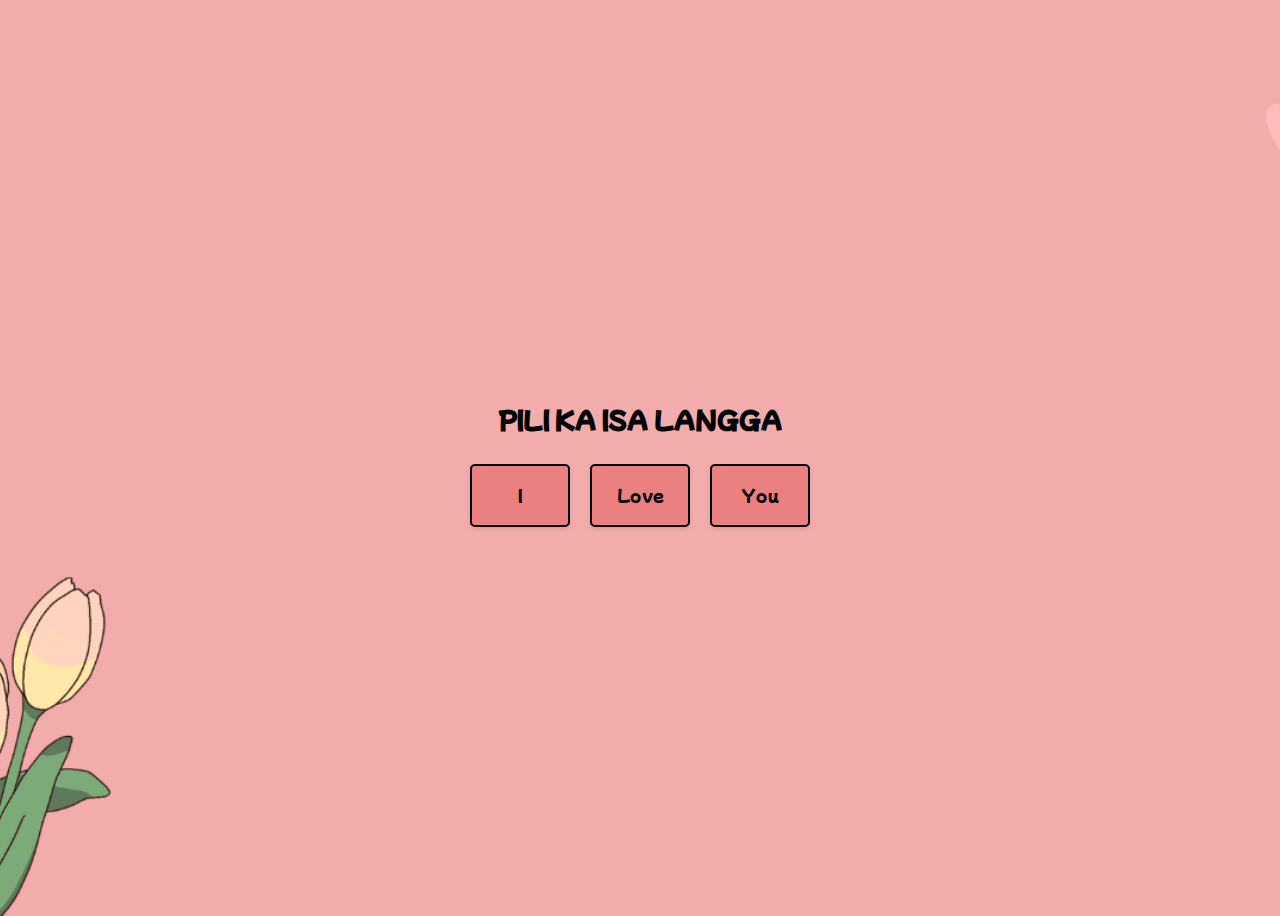
==== index4.html @ 87c2ebf3 "Add files via upload" ====
<!DOCTYPE html>
<html lang="en">
<head>
    <meta charset="UTF-8">
    <meta name="viewport" content="width=device-width, initial-scale=1.0">
    <title>Toggle Boxes and Pop-up Image</title>
    <link rel="stylesheet" href="styles4.css">
</head>
<body>
    <div class="container">
        <h2 class="center-text">PILI KA ISA LANGGA</h2>
        <div class="toggle-boxes">
            <div class="toggle-box">
                <input type="checkbox" id="box1" data-image="qr1.png" />
                <label for="box1">I</label>
            </div>
            <div class="toggle-box">
                <input type="checkbox" id="box2" data-image="qr2.png" />
                <label for="box2">Love</label>
            </div>
            <div class="toggle-box">
                <input type="checkbox" id="box3" data-image="qr3.png" />
                <label for="box3">You</label>
            </div>
        </div>
        <div class="image-popup">
            <img id="popupImage" alt="">
        </div>        
    </div>
    <script src="script4.js"></script>
</body>
</html>
---- styles4.css ----
@import url('https://fonts.googleapis.com/css2?family=Mochiy+Pop+P+One&display=swap');

body {
    height: 100vh;
    display: flex;
    justify-content: center;
    align-items: center;
    background: url('bg.png') center center/cover;
    font-family: 'Mochiy Pop P One', sans-serif;
}

.center-text {
    text-align: center;
    margin-bottom: 40px;
}

.container {
    max-width: 800px;
    margin: 0 auto;
    padding: 20px;
}

.toggle-boxes {
    display: flex;
    justify-content: space-between;
    align-items: center;
    margin-bottom: 20px;
}

.toggle-box {
    width: 100px;
    height: 39px;
    display: flex;
    align-items: center;
    justify-content: center;
    margin-right: 10px;
    margin-left: 10px;
    position: relative;
}

.toggle-box input[type="checkbox"] {
    display: none;
}

.toggle-box label {
    display: flex;
    align-items: center;
    justify-content: center;
    width: 100%;
    height: 100%;
    padding: 10px;
    border: 2px solid #000;
    border-radius: 5px;
    background-color: #eb8080;
    color: #000000;
    cursor: pointer;
    transition: background-color 0.3s ease, transform 0.1s ease;
    position: relative;
    z-index: 1;
    box-shadow: 0 2px 4px rgba(0, 0, 0, 0.1);
}

.toggle-box:hover label {
    background-color: #F2F2AC;
}

.toggle-box label:active {
    transform: scale(0.95);
}

.toggle-box input[type="checkbox"]:checked + label {
    background-color: #eb8080;
}

.image-popup {
    position: fixed;
    top: 0;
    right: 0;
    bottom: 0;
    left: 0;
    background-color: rgba(0, 0, 0, 0.7);
    display: none;
    z-index: 1000;
    transition: display 0.3s ease;
}

.image-popup img {
    max-width: 80%;
    max-height: 80vh;
    margin: 10% auto;
    display: block;
    cursor: pointer;
}


.image-popup:target {
    display: block;
}

.image-popup:target img {
    animation: backwards 0.5s ease-in-out;
}

@keyframes backwards {
    0% {
        opacity: 0;
    }
    100% {
        opacity: 1;
    }
}
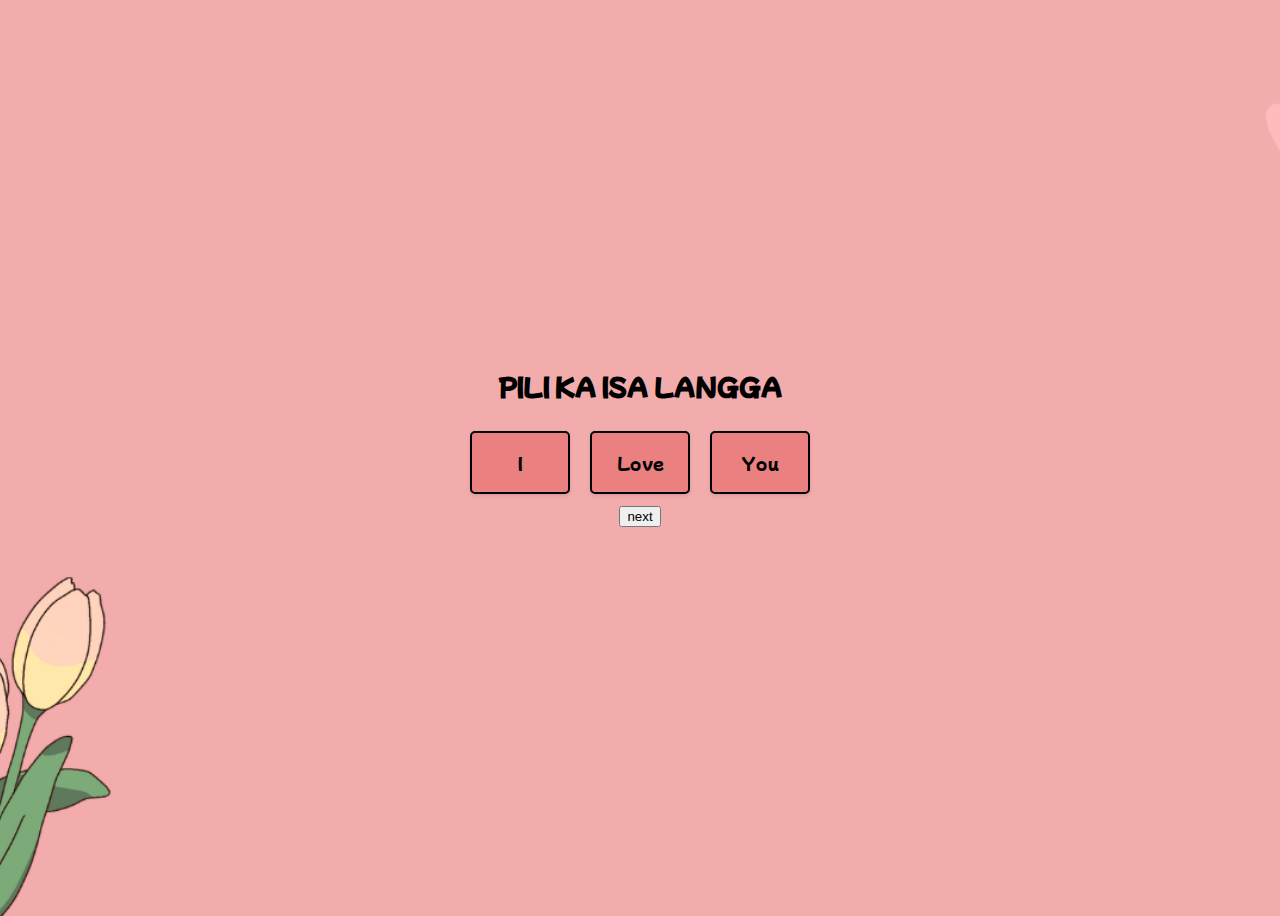
==== commit 83942c48: "Update index4.html" ====
--- a/index4.html
+++ b/index4.html
@@ -25,7 +25,11 @@
         </div>
         <div class="image-popup">
             <img id="popupImage" alt="">
-        </div>        
+        </div>
+        <div class="center-text">
+            <button id="nextButton">next</button>
+        </div>
+                
     </div>
     <script src="script4.js"></script>
 </body>
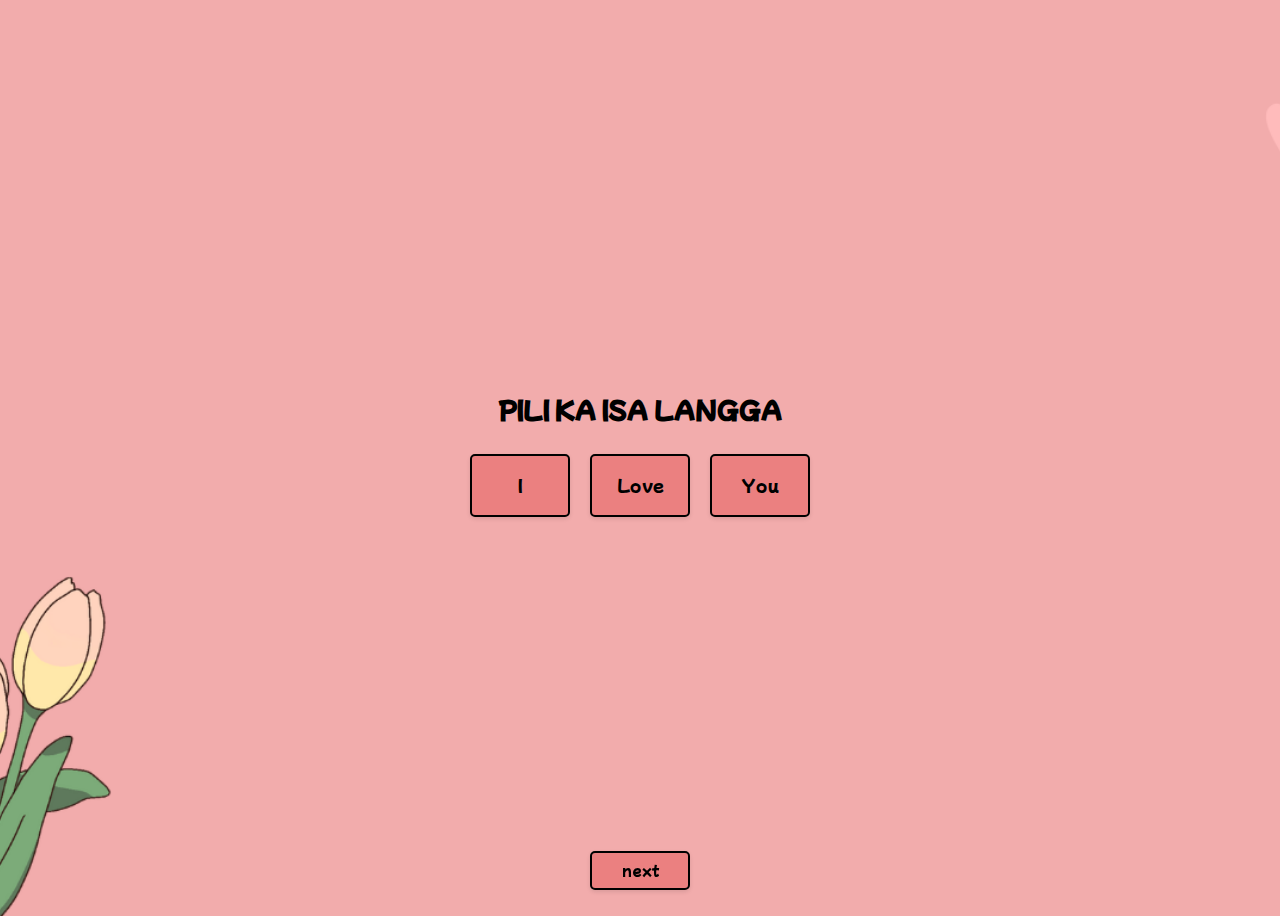
==== commit 0bcb064b: "Update index4.html" ====
--- a/index4.html
+++ b/index4.html
@@ -3,7 +3,7 @@
 <head>
     <meta charset="UTF-8">
     <meta name="viewport" content="width=device-width, initial-scale=1.0">
-    <title>Toggle Boxes and Pop-up Image</title>
+    <title>Are</title>
     <link rel="stylesheet" href="styles4.css">
 </head>
 <body>
--- a/styles4.css
+++ b/styles4.css
@@ -18,6 +18,32 @@
     max-width: 800px;
     margin: 0 auto;
     padding: 20px;
+}
+
+#nextButton {
+    width: 100px;
+    height: 39px;
+    background-color: #eb8080;
+    color: #000000;
+    border: 2px solid #000;
+    border-radius: 5px;
+    cursor: pointer;
+    transition: background-color 0.3s ease, transform 0.1s ease;
+    box-shadow: 0 2px 4px rgba(0, 0, 0, 0.1);
+    font-family: 'Mochiy Pop P One', sans-serif;
+    position: fixed;
+    bottom: 10px;
+    left: 0;
+    right: 0;
+    margin: 0 auto; 
+}
+
+#nextButton:hover {
+    background-color: #F2F2AC;
+}
+
+#nextButton:active {
+    transform: scale(0.95);
 }
 
 .toggle-boxes {
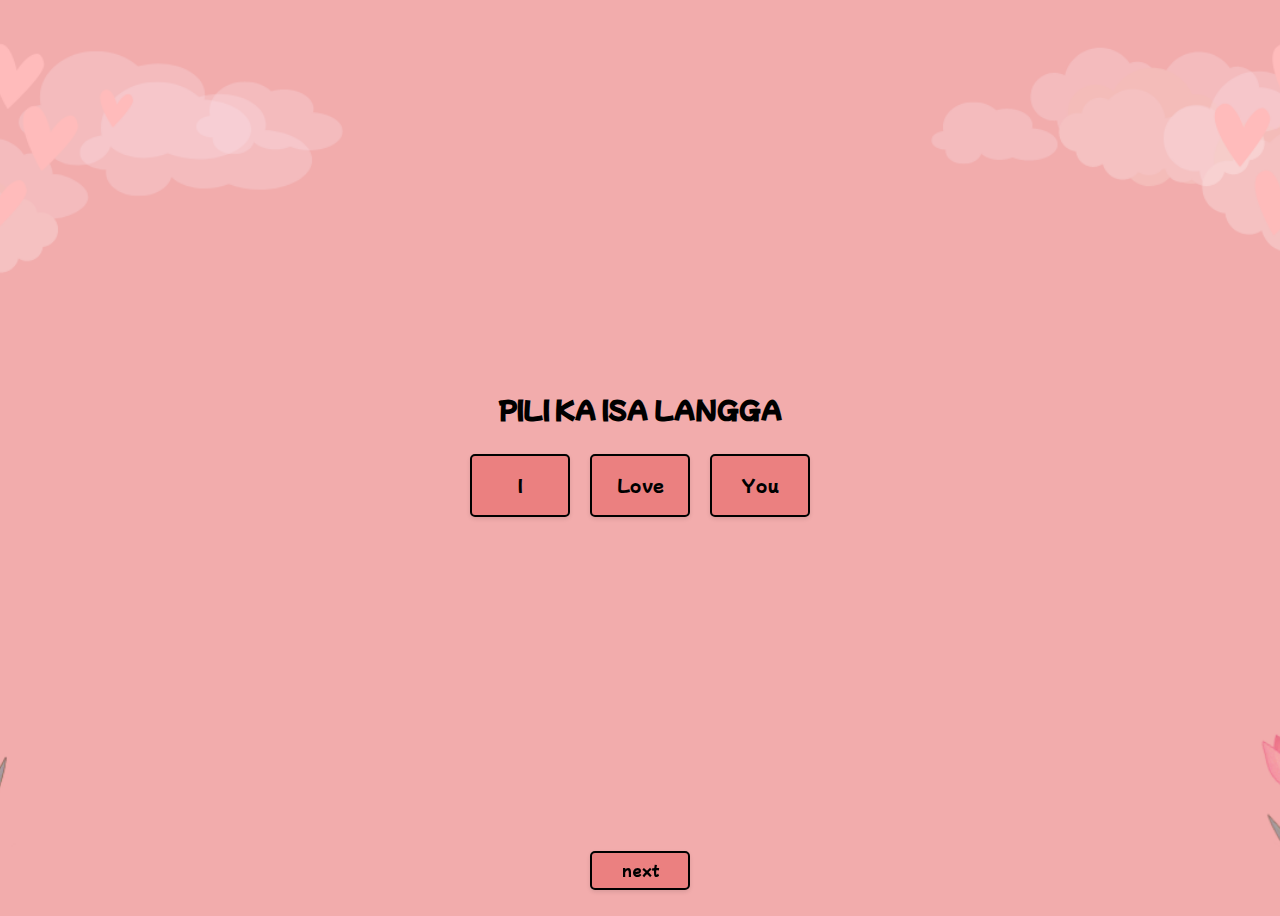
==== commit 6c391150: "Update index4.html" ====
--- a/index4.html
+++ b/index4.html
@@ -15,7 +15,7 @@
                 <label for="box1">I</label>
             </div>
             <div class="toggle-box">
-                <input type="checkbox" id="box2" data-image="qr2.png" />
+                <input type="checkbox" id="box2" data-image="qr4.png" />
                 <label for="box2">Love</label>
             </div>
             <div class="toggle-box">
--- a/styles4.css
+++ b/styles4.css
@@ -5,7 +5,7 @@
     display: flex;
     justify-content: center;
     align-items: center;
-    background: url('bg.png') center center/cover;
+    background: url('bg1.png') center center/cover;
     font-family: 'Mochiy Pop P One', sans-serif;
 }
 
